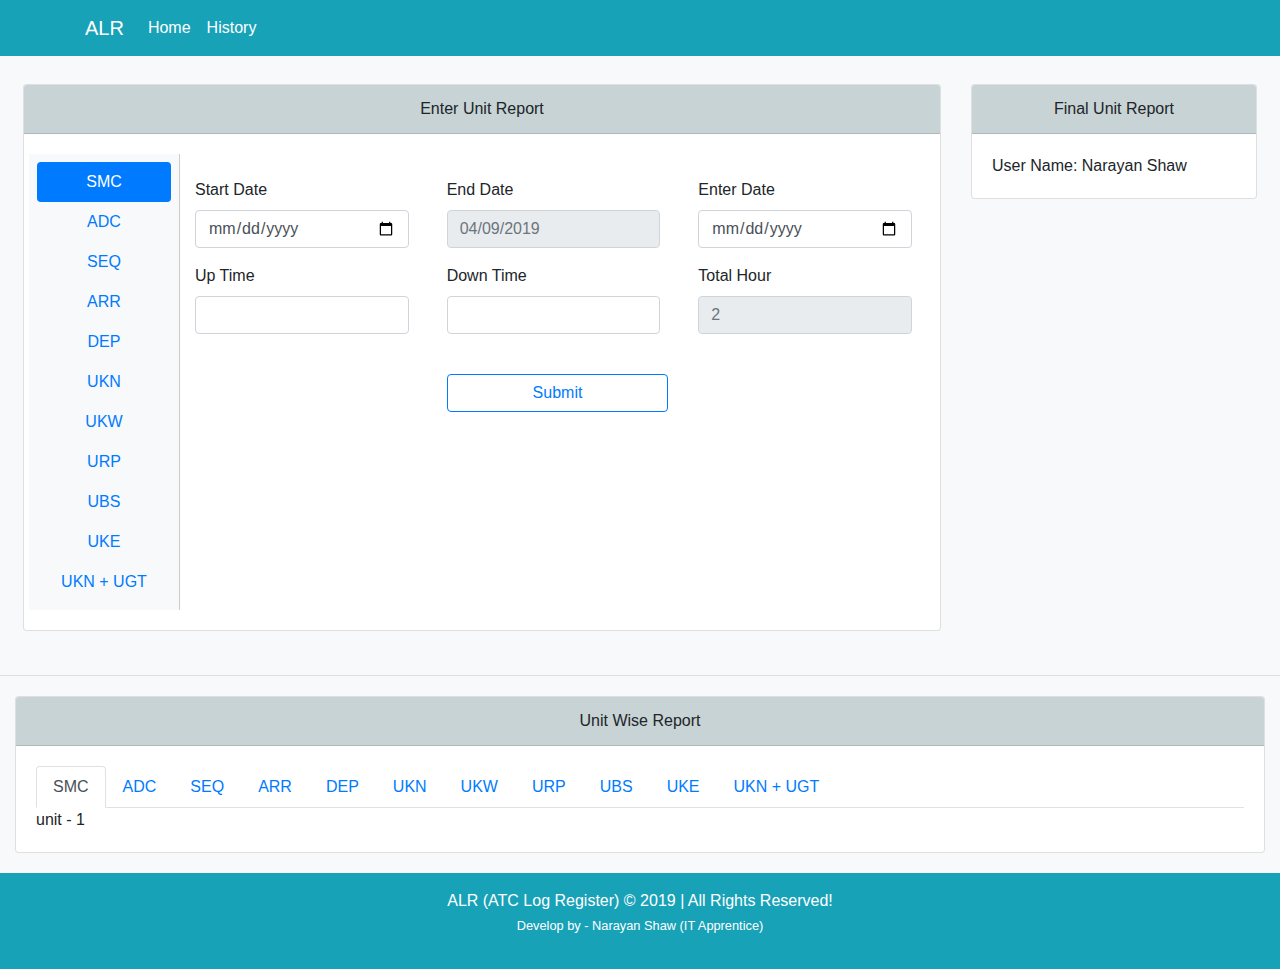
==== index.html @ 190000e9 "Another AAI Project" ====
<!doctype html>
<html lang="en">
    <head>
        <!-- Required meta tags -->
        <meta charset="utf-8">
        <meta name="viewport" content="width=device-width, initial-scale=1, shrink-to-fit=no">

        <!-- Bootstrap CSS -->
        <link rel="stylesheet" href="https://stackpath.bootstrapcdn.com/bootstrap/4.3.1/css/bootstrap.min.css" integrity="sha384-ggOyR0iXCbMQv3Xipma34MD+dH/1fQ784/j6cY/iJTQUOhcWr7x9JvoRxT2MZw1T" crossorigin="anonymous">

        <title>ATC Log Register | AAI</title>

        <link rel="stylesheet" href="css/style.css">
        <link rel="icon" type="image/png" sizes="32x32" href="favicon/favicon-32x32.png">
    </head>
    <body class="bg-light">
        <nav class="navbar navbar-expand-lg navbar-light bg-info">
            <div class="container">
                <a class="navbar-brand text-white" href="index.html">ALR</a>
                <button class="navbar-toggler" type="button" data-toggle="collapse" data-target="#navbarNav" aria-controls="navbarNav" aria-expanded="false" aria-label="Toggle navigation">
                    <span class="navbar-toggler-icon"></span>
                </button>
                <div class="collapse navbar-collapse" id="navbarNav">
                    <ul class="navbar-nav">
                        <li class="nav-item active">
                            <a class="nav-link text-white" href="index.html">Home <span class="sr-only">(current)</span></a>
                        </li>
                        <li class="nav-item">
                            <a class="nav-link text-white" href="#">History</a>
                        </li>
                    </ul>
                </div>
            </div>
        </nav>

        <main>
            <div class="container-fluid">
                <div class="row p-2">
                    <div class="col-lg-9 col-md-6">
                        <section id="section-a">
                            <div class="card">
                                <div class="card-header text-center bg-color-3">
                                    Enter Unit Report
                                </div>
                                <div class="card-body">
                                    <div class="row">
                                        <div class="col-lg-2 col-md-6 bg-light bg-right-border p-2">
                                            <div class="nav flex-column nav-pills" id="v-pills-tab" role="tablist" aria-orientation="vertical">
                                                <a class="nav-link text-center active" id="v-pills-unit1-tab" data-toggle="pill" href="#v-pills-unit1" role="tab" aria-controls="v-pills-unit1" aria-selected="true">
                                                    SMC
                                                </a>

                                                <a class="nav-link text-center" id="v-pills-unit2-tab" data-toggle="pill" href="#v-pills-unit2" role="tab" aria-controls="v-pills-unit2" aria-selected="false">
                                                    ADC
                                                </a>

                                                <a class="nav-link text-center" id="v-pills-unit3-tab" data-toggle="pill" href="#v-pills-unit3" role="tab" aria-controls="v-pills-unit3" aria-selected="false">
                                                    SEQ
                                                </a>

                                                <a class="nav-link text-center" id="v-pills-unit4-tab" data-toggle="pill" href="#v-pills-unit4" role="tab" aria-controls="v-pills-unit4" aria-selected="false">
                                                    ARR
                                                </a>

                                                <a class="nav-link text-center" id="v-pills-unit5-tab" data-toggle="pill" href="#v-pills-unit5" role="tab" aria-controls="v-pills-unit5" aria-selected="false">
                                                    DEP
                                                </a>

                                                <a class="nav-link text-center" id="v-pills-unit6-tab" data-toggle="pill" href="#v-pills-unit6" role="tab" aria-controls="v-pills-unit6" aria-selected="false">
                                                    UKN
                                                </a>

                                                <a class="nav-link text-center" id="v-pills-unit7-tab" data-toggle="pill" href="#v-pills-unit7" role="tab" aria-controls="v-pills-unit7" aria-selected="false">
                                                    UKW
                                                </a>

                                                <a class="nav-link text-center" id="v-pills-unit8-tab" data-toggle="pill" href="#v-pills-unit8" role="tab" aria-controls="v-pills-unit8" aria-selected="false">
                                                    URP
                                                </a>

                                                <a class="nav-link text-center" id="v-pills-unit9-tab" data-toggle="pill" href="#v-pills-unit9" role="tab" aria-controls="v-pills-unit9" aria-selected="false">
                                                    UBS
                                                </a>

                                                <a class="nav-link text-center" id="v-pills-unit10-tab" data-toggle="pill" href="#v-pills-unit10" role="tab" aria-controls="v-pills-unit10" aria-selected="false">
                                                    UKE
                                                </a>

                                                <a class="nav-link text-center" id="v-pills-unit11-tab" data-toggle="pill" href="#v-pills-unit11" role="tab" aria-controls="v-pills-unit11" aria-selected="false">
                                                    UKN + UGT
                                                </a>
                                            </div>
                                        </div>
                                        <div class="col-lg-10 col-md-6">
                                            <div class="tab-content" id="v-pills-tabContent">
                                                <div class="tab-pane fade show active" id="v-pills-unit1" role="tabpanel" aria-labelledby="v-pills-unit1-tab">
                                                    <form>
                                                        <div class="row mt-4">
                                                            <div class="col-lg-12">
                                                                <div class="row">
                                                                    <div class="col-lg-4">
                                                                        <div class="form-group mr-2">
                                                                            <label for="startdate">Start Date</label>
                                                                            <input type="date" name="datepicker1" max="3000-12-31" min="1000-01-01" class="form-control">
                                                                        </div>
                                                                    </div> 

                                                                    <div class="col-lg-4">
                                                                        <div class="form-group mr-2">
                                                                            <label for="enddate">End Date</label>
                                                                            <input disabled type="text" class="form-control" placeholder="04/09/2019">
                                                                        </div>
                                                                    </div>

                                                                    <div class="col-lg-4">
                                                                        <div class="form-group mr-2">
                                                                            <label for="enterdate">Enter Date</label>
                                                                            <input type="date" name="datepicker1" max="3000-12-31" min="1000-01-01" class="form-control">
                                                                        </div>
                                                                    </div> 
                                                                </div>
                                                            </div>
                                                            <div class="col-lg-12">
                                                                <div class="row">
                                                                    <div class="col-lg-4">
                                                                        <div class="form-group mr-2">
                                                                            <label for="uptime">Up Time</label>
                                                                            <input type="text" name="timepicker" class="timepicker form-control"/>
                                                                        </div>
                                                                    </div> 

                                                                    <div class="col-lg-4">
                                                                        <div class="form-group mr-2">
                                                                            <label for="downtime">Down Time</label>
                                                                            <input type="text" class="form-control" id="startdate">
                                                                        </div>
                                                                    </div>

                                                                    <div class="col-lg-4">
                                                                        <div class="form-group mr-2">
                                                                            <label for="totalhour">Total Hour</label>
                                                                            <input disabled type="text" name="hour" class="form-control" placeholder="2">
                                                                        </div>
                                                                    </div> 
                                                                </div>
                                                            </div>
                                                            <div class="col-lg-12 mt-4">
                                                                <div class="row">
                                                                    <div class="col-lg-4"></div>
                                                                    <div class="col-lg-4">
                                                                        <button type="submit" class="btn btn-outline-primary btn-block">Submit</button>
                                                                    </div>
                                                                    <div class="col-lg-4"></div>
                                                                </div>
                                                            </div>
                                                        </div>
                                                    </form>
                                                </div>

                                                <div class="tab-pane fade" id="v-pills-unit2" role="tabpanel" aria-labelledby="v-pills-unit2-tab">
                                                    unite - 02
                                                </div>

                                                <div class="tab-pane fade" id="v-pills-unit3" role="tabpanel" aria-labelledby="v-pills-unit3-tab">
                                                    unite - 03
                                                </div>

                                                <div class="tab-pane fade" id="v-pills-unit4" role="tabpanel" aria-labelledby="v-pills-unit4-tab">
                                                    unite - 04
                                                </div>

                                                <div class="tab-pane fade" id="v-pills-unit5" role="tabpanel" aria-labelledby="v-pills-unit5-tab">
                                                    unite - 05
                                                </div>

                                                <div class="tab-pane fade" id="v-pills-unit6" role="tabpanel" aria-labelledby="v-pills-unit6-tab">
                                                    unite - 06
                                                </div>

                                                <div class="tab-pane fade" id="v-pills-unit7" role="tabpanel" aria-labelledby="v-pills-unit7-tab">
                                                    unite - 07
                                                </div>

                                                <div class="tab-pane fade" id="v-pills-unit8" role="tabpanel" aria-labelledby="v-pills-unit8-tab">
                                                    unite - 08
                                                </div>

                                                <div class="tab-pane fade" id="v-pills-unit9" role="tabpanel" aria-labelledby="v-pills-unit9-tab">
                                                    unite - 09
                                                </div>

                                                <div class="tab-pane fade" id="v-pills-unit10" role="tabpanel" aria-labelledby="v-pills-unit10-tab">
                                                    unite - 10
                                                </div>

                                                <div class="tab-pane fade" id="v-pills-unit11" role="tabpanel" aria-labelledby="v-pills-unit11-tab">
                                                    unite - 11
                                                </div>
                                            </div>
                                        </div>
                                    </div>
                                </div>
                            </div>
                        </section>
                    </div>
                    <div class="col-lg-3 col-md-6">
                        <section id="section-b">
                            <div class="card">
                                <div class="card-header text-center bg-color-3">
                                    Final Unit Report
                                </div>
                                <div class="card-body">
                                    User Name: Narayan Shaw
                                </div>
                            </div>
                        </section>
                    </div>
                </div> <!-- ./row -->
            </div> <!-- ./container-fluid -->
            
            <hr>

            <section id="section-c">
                <div class="container-fluid">
                    <div class="card">
                        <div class="card-header text-center bg-color-3">
                            Unit Wise Report
                        </div>
                        <div class="card-body">
                            <ul class="nav nav-tabs" id="myTab" role="tablist">
                                <li class="nav-item">
                                    <a class="nav-link active" id="unit1-tab" data-toggle="tab" href="#unit1" role="tab" aria-controls="unit1" aria-selected="true">
                                        SMC
                                    </a>
                                </li>
                                <li class="nav-item">
                                    <a class="nav-link" id="unit2-tab" data-toggle="tab" href="#unit2" role="tab" aria-controls="unit2" aria-selected="false">
                                        ADC
                                    </a>
                                </li>
                                <li class="nav-item">
                                    <a class="nav-link" id="unit3-tab" data-toggle="tab" href="#unit3" role="tab" aria-controls="unit3" aria-selected="false">
                                        SEQ
                                    </a>
                                </li>

                                <li class="nav-item">
                                    <a class="nav-link" id="unit4-tab" data-toggle="tab" href="#unit4" role="tab" aria-controls="unit4" aria-selected="false">
                                        ARR
                                    </a>
                                </li>

                                <li class="nav-item">
                                    <a class="nav-link" id="unit5-tab" data-toggle="tab" href="#unit5" role="tab" aria-controls="unit5" aria-selected="false">
                                        DEP
                                    </a>
                                </li>

                                <li class="nav-item">
                                    <a class="nav-link" id="unit6-tab" data-toggle="tab" href="#unit6" role="tab" aria-controls="unit6" aria-selected="false">
                                        UKN
                                    </a>
                                </li>

                                <li class="nav-item">
                                    <a class="nav-link" id="unit7-tab" data-toggle="tab" href="#unit7" role="tab" aria-controls="unit7" aria-selected="false">
                                        UKW
                                    </a>
                                </li>

                                <li class="nav-item">
                                    <a class="nav-link" id="unit8-tab" data-toggle="tab" href="#unit8" role="tab" aria-controls="unit8" aria-selected="false">
                                        URP
                                    </a>
                                </li>

                                <li class="nav-item">
                                    <a class="nav-link" id="unit9-tab" data-toggle="tab" href="#unit9" role="tab" aria-controls="unit9" aria-selected="false">
                                        UBS
                                    </a>
                                </li>

                                <li class="nav-item">
                                    <a class="nav-link" id="unit10-tab" data-toggle="tab" href="#unit10" role="tab" aria-controls="unit10" aria-selected="false">
                                        UKE
                                    </a>
                                </li>

                                <li class="nav-item">
                                    <a class="nav-link" id="unit11-tab" data-toggle="tab" href="#unit11" role="tab" aria-controls="unit11" aria-selected="false">
                                        UKN + UGT
                                    </a>
                                </li>
                            </ul>
                            <div class="tab-content" id="myTabContent">
                                <div class="tab-pane fade show active" id="unit1" role="tabpanel" aria-labelledby="unit1-tab">
                                    unit - 1
                                </div>

                                <div class="tab-pane fade" id="unit2" role="tabpanel" aria-labelledby="unit2-tab">
                                    unit - 2
                                </div>

                                <div class="tab-pane fade" id="unit3" role="tabpanel" aria-labelledby="unit3-tab">
                                    unit - 3
                                </div>

                                <div class="tab-pane fade" id="unit4" role="tabpanel" aria-labelledby="unit4-tab">
                                    unit - 4
                                </div>

                                <div class="tab-pane fade" id="unit5" role="tabpanel" aria-labelledby="unit5-tab">
                                    unit - 5
                                </div>

                                <div class="tab-pane fade" id="unit6" role="tabpanel" aria-labelledby="unit6-tab">
                                    unit - 6
                                </div>

                                <div class="tab-pane fade" id="unit7" role="tabpanel" aria-labelledby="unit7-tab">
                                    unit - 7
                                </div>

                                <div class="tab-pane fade" id="unit8" role="tabpanel" aria-labelledby="unit8-tab">
                                    unit - 8
                                </div>

                                <div class="tab-pane fade" id="unit9" role="tabpanel" aria-labelledby="unit9-tab">
                                    unit - 9
                                </div>

                                <div class="tab-pane fade" id="unit10" role="tabpanel" aria-labelledby="unit10-tab">
                                    unit - 10
                                </div>

                                <div class="tab-pane fade" id="unit11" role="tabpanel" aria-labelledby="unit11-tab">
                                    unit - 11
                                </div>
                            </div>
                        </div>
                    </div>
                </div>
            </section>
        </main>

        <footer class="footer p-3 text-center bg-info">
            <div class="container">
                <span class="text-white">ALR (ATC Log Register) &copy; 2019 | All Rights Reserved!</span>
                <p class="text-white"><small>Develop by - Narayan Shaw (IT Apprentice)</small></p>
            </div>
        </footer>

        <!-- Optional JavaScript -->
        <!-- jQuery first, then Popper.js, then Bootstrap JS -->
        <script src="https://code.jquery.com/jquery-3.3.1.slim.min.js" integrity="sha384-q8i/X+965DzO0rT7abK41JStQIAqVgRVzpbzo5smXKp4YfRvH+8abtTE1Pi6jizo" crossorigin="anonymous"></script>

        <script src="https://cdnjs.cloudflare.com/ajax/libs/popper.js/1.14.7/umd/popper.min.js" integrity="sha384-UO2eT0CpHqdSJQ6hJty5KVphtPhzWj9WO1clHTMGa3JDZwrnQq4sF86dIHNDz0W1" crossorigin="anonymous"></script>

        <script src="https://stackpath.bootstrapcdn.com/bootstrap/4.3.1/js/bootstrap.min.js" integrity="sha384-JjSmVgyd0p3pXB1rRibZUAYoIIy6OrQ6VrjIEaFf/nJGzIxFDsf4x0xIM+B07jRM" crossorigin="anonymous"></script>

        <script src="js/app.js"></script>
    </body>
</html>
---- css/style.css ----
* {
    margin: 0;
    padding: 0;
}

#section-a,
#section-b,
#section-c {
    margin: 20px 0px;
}

/* a {
    color: #333 !important;
} */


.bg-color-1 {
    background: #2D2926FF;
}

.bg-color-2 {
    background: #E94B3CFF;
}

.bg-color-3 {
    background: #C7D3D4FF;
}

.bg-color-4 {
    background: #A2A2A1FF;
}

.bg-right-border {
    border-right: 1px solid #ccc;
}
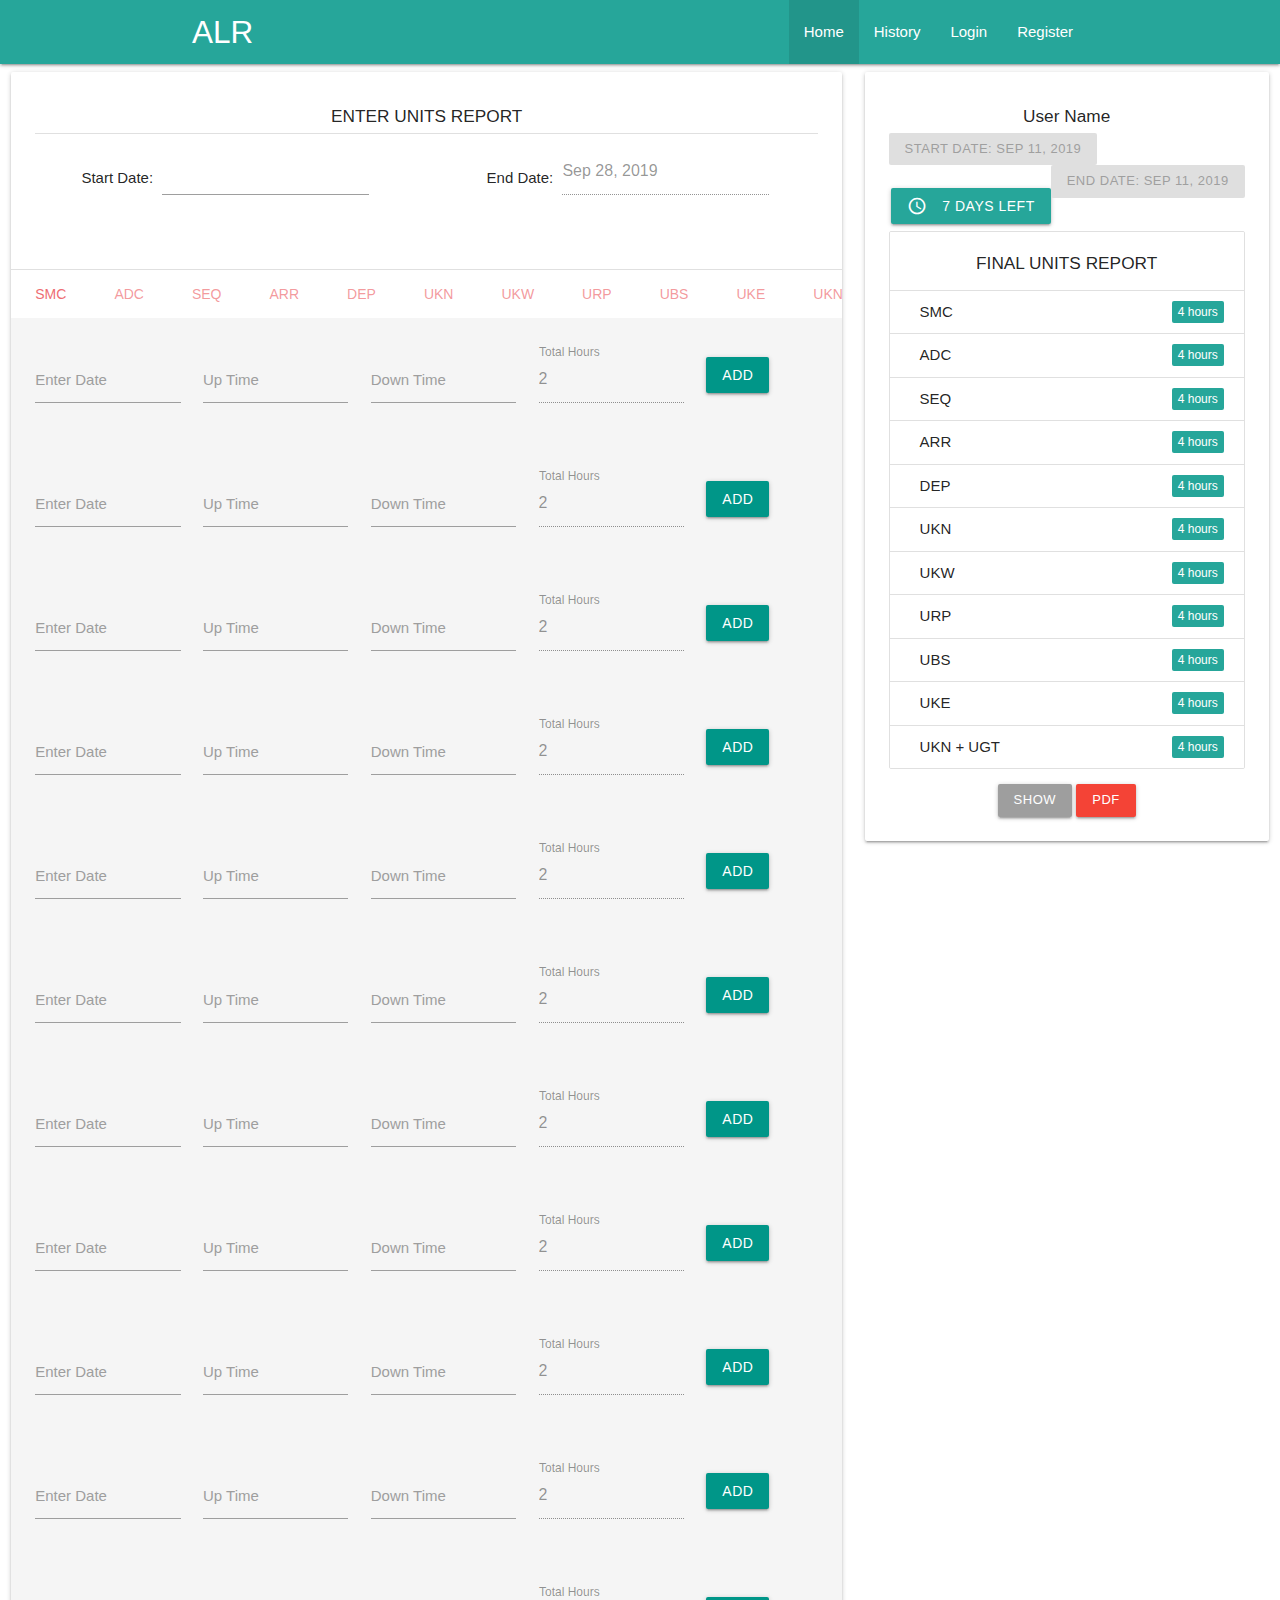
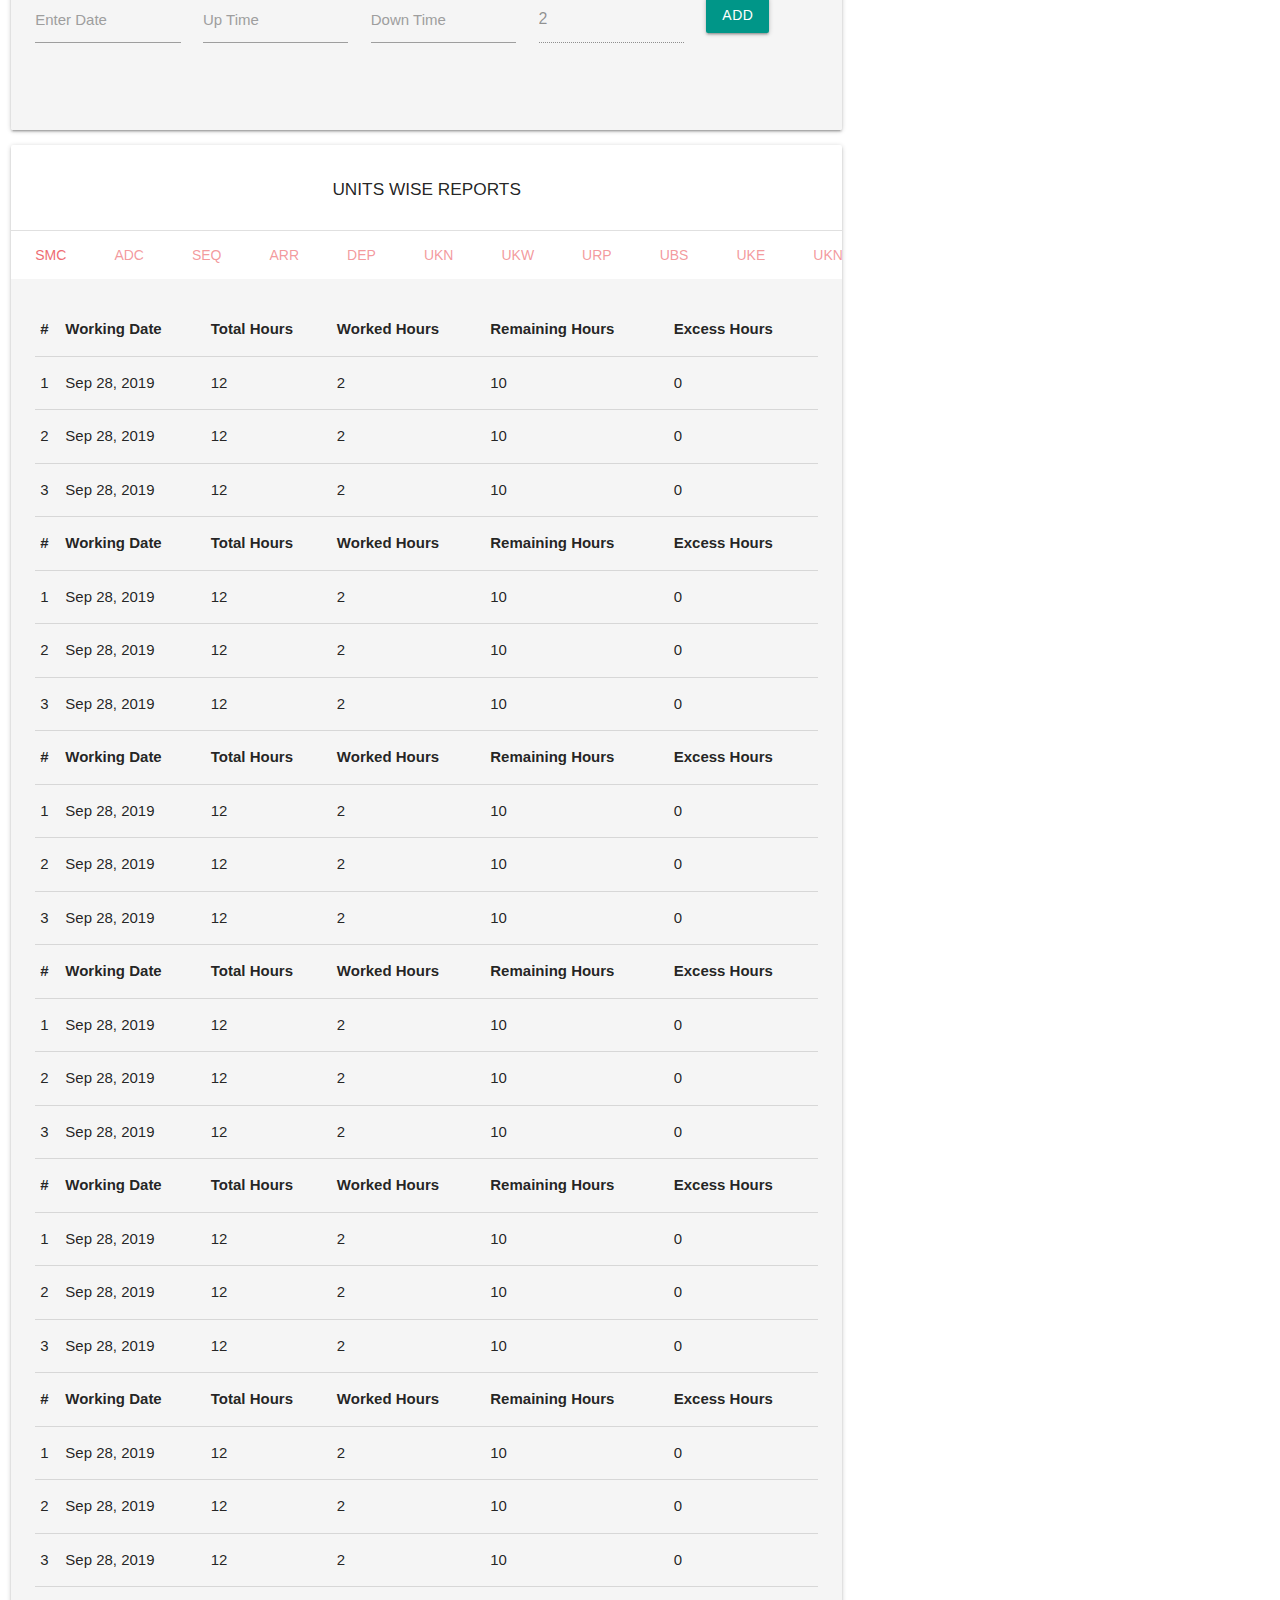
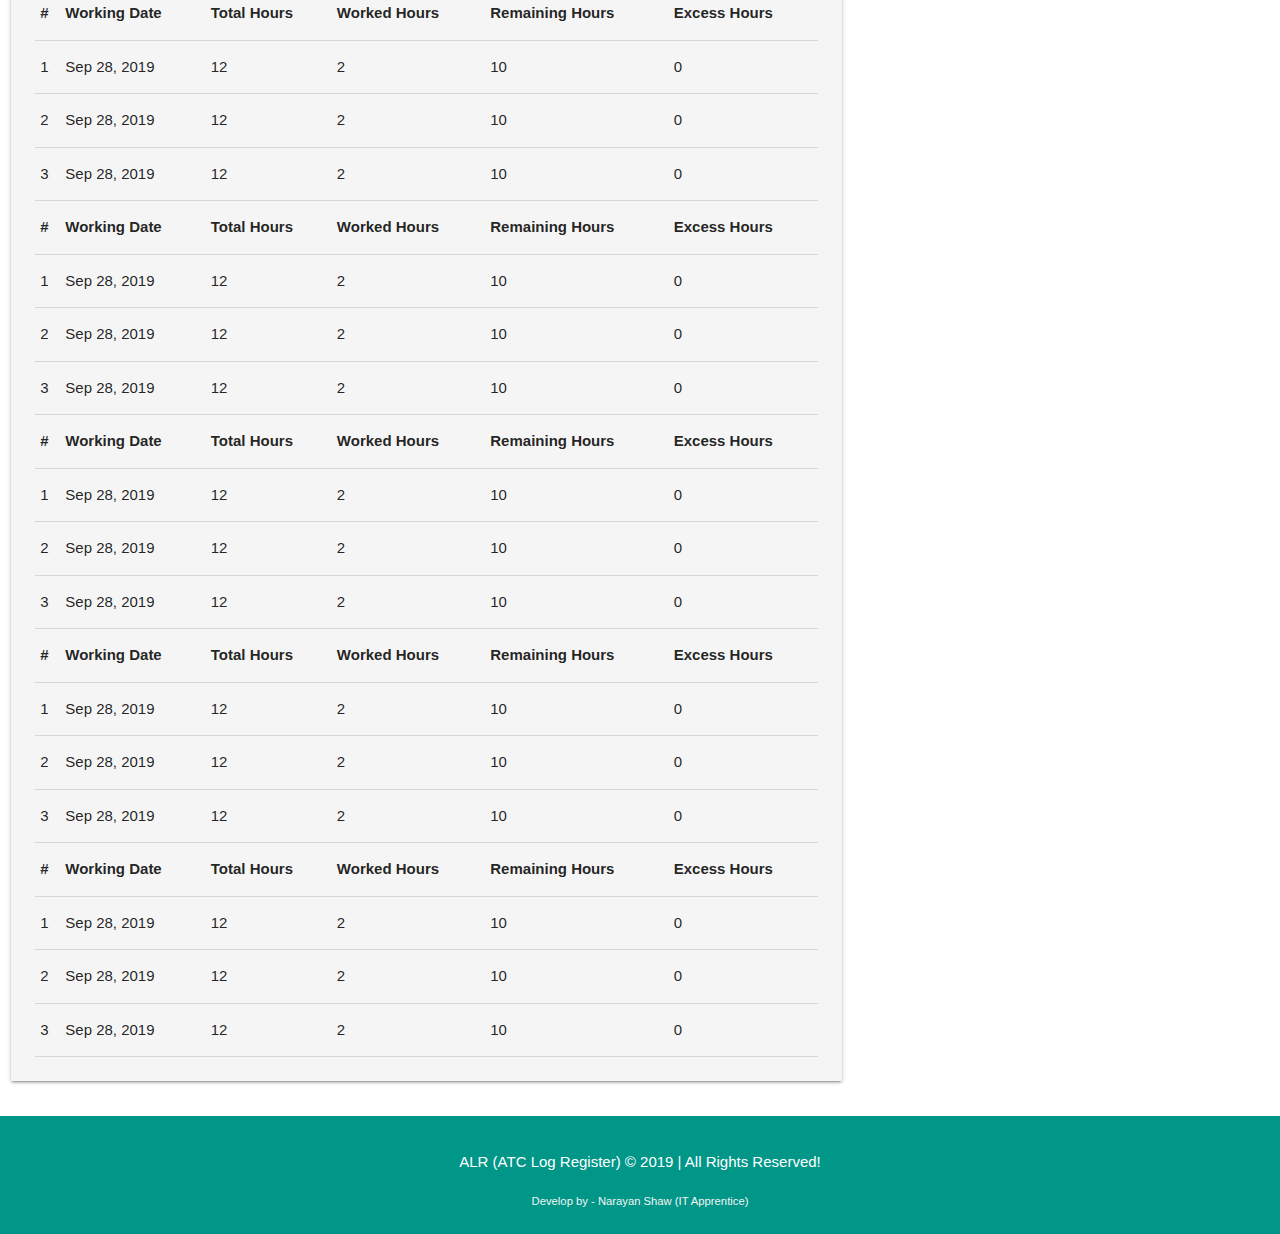
==== commit 5cd6df70: "New Front End Techonology" ====
--- a/index.html
+++ b/index.html
@@ -1,363 +1,1063 @@
-<!doctype html>
-<html lang="en">
+<!DOCTYPE html>
+  <html>
     <head>
         <!-- Required meta tags -->
         <meta charset="utf-8">
         <meta name="viewport" content="width=device-width, initial-scale=1, shrink-to-fit=no">
 
-        <!-- Bootstrap CSS -->
-        <link rel="stylesheet" href="https://stackpath.bootstrapcdn.com/bootstrap/4.3.1/css/bootstrap.min.css" integrity="sha384-ggOyR0iXCbMQv3Xipma34MD+dH/1fQ784/j6cY/iJTQUOhcWr7x9JvoRxT2MZw1T" crossorigin="anonymous">
+        <!--Import Google Icon Font-->
+        <link href="https://fonts.googleapis.com/icon?family=Material+Icons" rel="stylesheet">
+        <!--Import materialize.css-->
+        <link type="text/css" rel="stylesheet" href="css/materialize.min.css"  media="screen,projection"/>
 
         <title>ATC Log Register | AAI</title>
 
-        <link rel="stylesheet" href="css/style.css">
-        <link rel="icon" type="image/png" sizes="32x32" href="favicon/favicon-32x32.png">
+        <link rel="stylesheet" href="css/custom.css">
+        <link rel="icon" type="image/png" sizes="32x32" href="favicon.ico">
     </head>
-    <body class="bg-light">
-        <nav class="navbar navbar-expand-lg navbar-light bg-info">
-            <div class="container">
-                <a class="navbar-brand text-white" href="index.html">ALR</a>
-                <button class="navbar-toggler" type="button" data-toggle="collapse" data-target="#navbarNav" aria-controls="navbarNav" aria-expanded="false" aria-label="Toggle navigation">
-                    <span class="navbar-toggler-icon"></span>
-                </button>
-                <div class="collapse navbar-collapse" id="navbarNav">
-                    <ul class="navbar-nav">
-                        <li class="nav-item active">
-                            <a class="nav-link text-white" href="index.html">Home <span class="sr-only">(current)</span></a>
-                        </li>
-                        <li class="nav-item">
-                            <a class="nav-link text-white" href="#">History</a>
-                        </li>
-                    </ul>
+
+    <body>
+        <!-- Header Section -->
+        <header id="header-section">
+            <nav class="teal lighten-1">
+                <div class="nav-wrapper">
+                    <div class="container">
+                        <a href="index.html" class="brand-logo">ALR</a>
+                        <ul id="nav-mobile" class="right hide-on-med-and-down">
+                            <li class="active"><a href="index.html">Home</a></li>
+                            <li><a href="history.html">History</a></li>
+                            <li><a href="login.html">Login</a></li>
+                            <li><a href="register.html">Register</a></li>
+                        </ul>
+                    </div>
                 </div>
-            </div>
-        </nav>
-
-        <main>
-            <div class="container-fluid">
-                <div class="row p-2">
-                    <div class="col-lg-9 col-md-6">
-                        <section id="section-a">
+            </nav>
+        </header>
+
+        <!-- Main Section -->
+        <main id="main-section">
+            <section id="section-a">
+                    <div class="row">
+                        <div class="col m8">
+                            <!-- Reports Entery Section -->
                             <div class="card">
-                                <div class="card-header text-center bg-color-3">
-                                    Enter Unit Report
+                                <div class="card-content">
+                                    <div class="center-align">
+                                        <h6>ENTER UNITS REPORT </h6>
+
+                                        <div class="divider"></div>
+
+                                        <div class="row">
+                                            <div class="col s6">
+                                                Start Date:
+                                                <div class="input-field inline">
+                                                    <input id="start" type="text" class="validate datepicker">
+                                                </div>
+                                            </div>
+                                            <div class="col s6">
+                                                End Date:
+                                                <div class="input-field inline">
+                                                    <input disabled id="end" type="text" class="validate datepicker" value="Sep 28, 2019">
+                                                </div>
+                                            </div>
+                                        </div>
+                                    </div>
                                 </div>
-                                <div class="card-body">
-                                    <div class="row">
-                                        <div class="col-lg-2 col-md-6 bg-light bg-right-border p-2">
-                                            <div class="nav flex-column nav-pills" id="v-pills-tab" role="tablist" aria-orientation="vertical">
-                                                <a class="nav-link text-center active" id="v-pills-unit1-tab" data-toggle="pill" href="#v-pills-unit1" role="tab" aria-controls="v-pills-unit1" aria-selected="true">
-                                                    SMC
-                                                </a>
-
-                                                <a class="nav-link text-center" id="v-pills-unit2-tab" data-toggle="pill" href="#v-pills-unit2" role="tab" aria-controls="v-pills-unit2" aria-selected="false">
-                                                    ADC
-                                                </a>
-
-                                                <a class="nav-link text-center" id="v-pills-unit3-tab" data-toggle="pill" href="#v-pills-unit3" role="tab" aria-controls="v-pills-unit3" aria-selected="false">
-                                                    SEQ
-                                                </a>
-
-                                                <a class="nav-link text-center" id="v-pills-unit4-tab" data-toggle="pill" href="#v-pills-unit4" role="tab" aria-controls="v-pills-unit4" aria-selected="false">
-                                                    ARR
-                                                </a>
-
-                                                <a class="nav-link text-center" id="v-pills-unit5-tab" data-toggle="pill" href="#v-pills-unit5" role="tab" aria-controls="v-pills-unit5" aria-selected="false">
-                                                    DEP
-                                                </a>
-
-                                                <a class="nav-link text-center" id="v-pills-unit6-tab" data-toggle="pill" href="#v-pills-unit6" role="tab" aria-controls="v-pills-unit6" aria-selected="false">
-                                                    UKN
-                                                </a>
-
-                                                <a class="nav-link text-center" id="v-pills-unit7-tab" data-toggle="pill" href="#v-pills-unit7" role="tab" aria-controls="v-pills-unit7" aria-selected="false">
-                                                    UKW
-                                                </a>
-
-                                                <a class="nav-link text-center" id="v-pills-unit8-tab" data-toggle="pill" href="#v-pills-unit8" role="tab" aria-controls="v-pills-unit8" aria-selected="false">
-                                                    URP
-                                                </a>
-
-                                                <a class="nav-link text-center" id="v-pills-unit9-tab" data-toggle="pill" href="#v-pills-unit9" role="tab" aria-controls="v-pills-unit9" aria-selected="false">
-                                                    UBS
-                                                </a>
-
-                                                <a class="nav-link text-center" id="v-pills-unit10-tab" data-toggle="pill" href="#v-pills-unit10" role="tab" aria-controls="v-pills-unit10" aria-selected="false">
-                                                    UKE
-                                                </a>
-
-                                                <a class="nav-link text-center" id="v-pills-unit11-tab" data-toggle="pill" href="#v-pills-unit11" role="tab" aria-controls="v-pills-unit11" aria-selected="false">
-                                                    UKN + UGT
-                                                </a>
-                                            </div>
-                                        </div>
-                                        <div class="col-lg-10 col-md-6">
-                                            <div class="tab-content" id="v-pills-tabContent">
-                                                <div class="tab-pane fade show active" id="v-pills-unit1" role="tabpanel" aria-labelledby="v-pills-unit1-tab">
-                                                    <form>
-                                                        <div class="row mt-4">
-                                                            <div class="col-lg-12">
-                                                                <div class="row">
-                                                                    <div class="col-lg-4">
-                                                                        <div class="form-group mr-2">
-                                                                            <label for="startdate">Start Date</label>
-                                                                            <input type="date" name="datepicker1" max="3000-12-31" min="1000-01-01" class="form-control">
-                                                                        </div>
-                                                                    </div> 
-
-                                                                    <div class="col-lg-4">
-                                                                        <div class="form-group mr-2">
-                                                                            <label for="enddate">End Date</label>
-                                                                            <input disabled type="text" class="form-control" placeholder="04/09/2019">
-                                                                        </div>
-                                                                    </div>
-
-                                                                    <div class="col-lg-4">
-                                                                        <div class="form-group mr-2">
-                                                                            <label for="enterdate">Enter Date</label>
-                                                                            <input type="date" name="datepicker1" max="3000-12-31" min="1000-01-01" class="form-control">
-                                                                        </div>
-                                                                    </div> 
-                                                                </div>
-                                                            </div>
-                                                            <div class="col-lg-12">
-                                                                <div class="row">
-                                                                    <div class="col-lg-4">
-                                                                        <div class="form-group mr-2">
-                                                                            <label for="uptime">Up Time</label>
-                                                                            <input type="text" name="timepicker" class="timepicker form-control"/>
-                                                                        </div>
-                                                                    </div> 
-
-                                                                    <div class="col-lg-4">
-                                                                        <div class="form-group mr-2">
-                                                                            <label for="downtime">Down Time</label>
-                                                                            <input type="text" class="form-control" id="startdate">
-                                                                        </div>
-                                                                    </div>
-
-                                                                    <div class="col-lg-4">
-                                                                        <div class="form-group mr-2">
-                                                                            <label for="totalhour">Total Hour</label>
-                                                                            <input disabled type="text" name="hour" class="form-control" placeholder="2">
-                                                                        </div>
-                                                                    </div> 
-                                                                </div>
-                                                            </div>
-                                                            <div class="col-lg-12 mt-4">
-                                                                <div class="row">
-                                                                    <div class="col-lg-4"></div>
-                                                                    <div class="col-lg-4">
-                                                                        <button type="submit" class="btn btn-outline-primary btn-block">Submit</button>
-                                                                    </div>
-                                                                    <div class="col-lg-4"></div>
-                                                                </div>
-                                                            </div>
-                                                        </div>
-                                                    </form>
-                                                </div>
-
-                                                <div class="tab-pane fade" id="v-pills-unit2" role="tabpanel" aria-labelledby="v-pills-unit2-tab">
-                                                    unite - 02
-                                                </div>
-
-                                                <div class="tab-pane fade" id="v-pills-unit3" role="tabpanel" aria-labelledby="v-pills-unit3-tab">
-                                                    unite - 03
-                                                </div>
-
-                                                <div class="tab-pane fade" id="v-pills-unit4" role="tabpanel" aria-labelledby="v-pills-unit4-tab">
-                                                    unite - 04
-                                                </div>
-
-                                                <div class="tab-pane fade" id="v-pills-unit5" role="tabpanel" aria-labelledby="v-pills-unit5-tab">
-                                                    unite - 05
-                                                </div>
-
-                                                <div class="tab-pane fade" id="v-pills-unit6" role="tabpanel" aria-labelledby="v-pills-unit6-tab">
-                                                    unite - 06
-                                                </div>
-
-                                                <div class="tab-pane fade" id="v-pills-unit7" role="tabpanel" aria-labelledby="v-pills-unit7-tab">
-                                                    unite - 07
-                                                </div>
-
-                                                <div class="tab-pane fade" id="v-pills-unit8" role="tabpanel" aria-labelledby="v-pills-unit8-tab">
-                                                    unite - 08
-                                                </div>
-
-                                                <div class="tab-pane fade" id="v-pills-unit9" role="tabpanel" aria-labelledby="v-pills-unit9-tab">
-                                                    unite - 09
-                                                </div>
-
-                                                <div class="tab-pane fade" id="v-pills-unit10" role="tabpanel" aria-labelledby="v-pills-unit10-tab">
-                                                    unite - 10
-                                                </div>
-
-                                                <div class="tab-pane fade" id="v-pills-unit11" role="tabpanel" aria-labelledby="v-pills-unit11-tab">
-                                                    unite - 11
+
+                                <div class="divider"></div>
+
+                                <div class="card-tabs">
+                                    <ul class="tabs tabs-fixed-width">
+                                        <li class="tab"><a class="active" href="#test1">SMC</a></li>
+                                        <li class="tab"><a href="#test2">ADC</a></li>
+                                        <li class="tab"><a href="#test3">SEQ</a></li>
+                                        <li class="tab"><a href="#test4">ARR</a></li>
+                                        <li class="tab"><a href="#test5">DEP</a></li>
+                                        <li class="tab"><a href="#test6">UKN</a></li>
+                                        <li class="tab"><a href="#test7">UKW</a></li>
+                                        <li class="tab"><a href="#test8">URP</a></li>
+                                        <li class="tab"><a href="#test9">UBS</a></li>
+                                        <li class="tab"><a href="#test10">UKE</a></li>
+                                        <li class="tab"><a href="#test11">UKN + UGT</a></li>
+                                    </ul>
+                                </div>
+                                <div class="card-content grey lighten-4">
+                                    <div id="test1">
+                                        <div class="row">
+                                            <div class="col m10">
+                                                <div class="row">
+                                                    <div class="input-field col m3">
+                                                        <input id="enter_date" type="text" class="validate datepicker">
+                                                        <label for="enter_date">Enter Date</label>
+                                                    </div>
+                                                    <div class="input-field col m3">
+                                                        <input id="up_time" type="text" class="validate timepicker">
+                                                        <label for="up_time">Up Time</label>
+                                                    </div>
+                                                    <div class="input-field col m3">
+                                                        <input id="down_time" type="text" class="validate timepicker">
+                                                        <label for="down_time">Down Time</label>
+                                                    </div>
+                                                    <div class="input-field col m3">
+                                                        <input disabled id="total_hours" type="text" class="validate datepicker" value="2">
+                                                        <label for="total_hours">Total Hours</label>
+                                                    </div>
+                                                </div>
+                                            </div>
+                                            <div class="col m2">
+                                                <div class="row">
+                                                    <div class="input-field col">
+                                                        <input id="total_hours" type="submit" class="btn teal" value="ADD">
+                                                    </div>
+                                                </div>
+                                            </div>
+                                        </div>
+                                    </div>
+                                    <div id="test2">
+                                        <div class="row">
+                                            <div class="col m10">
+                                                <div class="row">
+                                                    <div class="input-field col m3">
+                                                        <input id="enter_date" type="text" class="validate datepicker">
+                                                        <label for="enter_date">Enter Date</label>
+                                                    </div>
+                                                    <div class="input-field col m3">
+                                                        <input id="up_time" type="text" class="validate timepicker">
+                                                        <label for="up_time">Up Time</label>
+                                                    </div>
+                                                    <div class="input-field col m3">
+                                                        <input id="down_time" type="text" class="validate timepicker">
+                                                        <label for="down_time">Down Time</label>
+                                                    </div>
+                                                    <div class="input-field col m3">
+                                                        <input disabled id="total_hours" type="text" class="validate datepicker" value="2">
+                                                        <label for="total_hours">Total Hours</label>
+                                                    </div>
+                                                </div>
+                                            </div>
+                                            <div class="col m2">
+                                                <div class="row">
+                                                    <div class="input-field col">
+                                                        <input id="total_hours" type="submit" class="btn teal" value="ADD">
+                                                    </div>
+                                                </div>
+                                            </div>
+                                        </div>
+                                    </div>
+                                    <div id="test3">
+                                        <div class="row">
+                                            <div class="col m10">
+                                                <div class="row">
+                                                    <div class="input-field col m3">
+                                                        <input id="enter_date" type="text" class="validate datepicker">
+                                                        <label for="enter_date">Enter Date</label>
+                                                    </div>
+                                                    <div class="input-field col m3">
+                                                        <input id="up_time" type="text" class="validate timepicker">
+                                                        <label for="up_time">Up Time</label>
+                                                    </div>
+                                                    <div class="input-field col m3">
+                                                        <input id="down_time" type="text" class="validate timepicker">
+                                                        <label for="down_time">Down Time</label>
+                                                    </div>
+                                                    <div class="input-field col m3">
+                                                        <input disabled id="total_hours" type="text" class="validate datepicker" value="2">
+                                                        <label for="total_hours">Total Hours</label>
+                                                    </div>
+                                                </div>
+                                            </div>
+                                            <div class="col m2">
+                                                <div class="row">
+                                                    <div class="input-field col">
+                                                        <input id="total_hours" type="submit" class="btn teal" value="ADD">
+                                                    </div>
+                                                </div>
+                                            </div>
+                                        </div>
+                                    </div>
+                                    <div id="test4">
+                                        <div class="row">
+                                            <div class="col m10">
+                                                <div class="row">
+                                                    <div class="input-field col m3">
+                                                        <input id="enter_date" type="text" class="validate datepicker">
+                                                        <label for="enter_date">Enter Date</label>
+                                                    </div>
+                                                    <div class="input-field col m3">
+                                                        <input id="up_time" type="text" class="validate timepicker">
+                                                        <label for="up_time">Up Time</label>
+                                                    </div>
+                                                    <div class="input-field col m3">
+                                                        <input id="down_time" type="text" class="validate timepicker">
+                                                        <label for="down_time">Down Time</label>
+                                                    </div>
+                                                    <div class="input-field col m3">
+                                                        <input disabled id="total_hours" type="text" class="validate datepicker" value="2">
+                                                        <label for="total_hours">Total Hours</label>
+                                                    </div>
+                                                </div>
+                                            </div>
+                                            <div class="col m2">
+                                                <div class="row">
+                                                    <div class="input-field col">
+                                                        <input id="total_hours" type="submit" class="btn teal" value="ADD">
+                                                    </div>
+                                                </div>
+                                            </div>
+                                        </div>
+                                    </div>
+                                    <div id="test5">
+                                        <div class="row">
+                                            <div class="col m10">
+                                                <div class="row">
+                                                    <div class="input-field col m3">
+                                                        <input id="enter_date" type="text" class="validate datepicker">
+                                                        <label for="enter_date">Enter Date</label>
+                                                    </div>
+                                                    <div class="input-field col m3">
+                                                        <input id="up_time" type="text" class="validate timepicker">
+                                                        <label for="up_time">Up Time</label>
+                                                    </div>
+                                                    <div class="input-field col m3">
+                                                        <input id="down_time" type="text" class="validate timepicker">
+                                                        <label for="down_time">Down Time</label>
+                                                    </div>
+                                                    <div class="input-field col m3">
+                                                        <input disabled id="total_hours" type="text" class="validate datepicker" value="2">
+                                                        <label for="total_hours">Total Hours</label>
+                                                    </div>
+                                                </div>
+                                            </div>
+                                            <div class="col m2">
+                                                <div class="row">
+                                                    <div class="input-field col">
+                                                        <input id="total_hours" type="submit" class="btn teal" value="ADD">
+                                                    </div>
+                                                </div>
+                                            </div>
+                                        </div>
+                                    </div>
+                                    <div id="test6">
+                                        <div class="row">
+                                            <div class="col m10">
+                                                <div class="row">
+                                                    <div class="input-field col m3">
+                                                        <input id="enter_date" type="text" class="validate datepicker">
+                                                        <label for="enter_date">Enter Date</label>
+                                                    </div>
+                                                    <div class="input-field col m3">
+                                                        <input id="up_time" type="text" class="validate timepicker">
+                                                        <label for="up_time">Up Time</label>
+                                                    </div>
+                                                    <div class="input-field col m3">
+                                                        <input id="down_time" type="text" class="validate timepicker">
+                                                        <label for="down_time">Down Time</label>
+                                                    </div>
+                                                    <div class="input-field col m3">
+                                                        <input disabled id="total_hours" type="text" class="validate datepicker" value="2">
+                                                        <label for="total_hours">Total Hours</label>
+                                                    </div>
+                                                </div>
+                                            </div>
+                                            <div class="col m2">
+                                                <div class="row">
+                                                    <div class="input-field col">
+                                                        <input id="total_hours" type="submit" class="btn teal" value="ADD">
+                                                    </div>
+                                                </div>
+                                            </div>
+                                        </div>
+                                    </div>
+                                    <div id="test7">
+                                        <div class="row">
+                                            <div class="col m10">
+                                                <div class="row">
+                                                    <div class="input-field col m3">
+                                                        <input id="enter_date" type="text" class="validate datepicker">
+                                                        <label for="enter_date">Enter Date</label>
+                                                    </div>
+                                                    <div class="input-field col m3">
+                                                        <input id="up_time" type="text" class="validate timepicker">
+                                                        <label for="up_time">Up Time</label>
+                                                    </div>
+                                                    <div class="input-field col m3">
+                                                        <input id="down_time" type="text" class="validate timepicker">
+                                                        <label for="down_time">Down Time</label>
+                                                    </div>
+                                                    <div class="input-field col m3">
+                                                        <input disabled id="total_hours" type="text" class="validate datepicker" value="2">
+                                                        <label for="total_hours">Total Hours</label>
+                                                    </div>
+                                                </div>
+                                            </div>
+                                            <div class="col m2">
+                                                <div class="row">
+                                                    <div class="input-field col">
+                                                        <input id="total_hours" type="submit" class="btn teal" value="ADD">
+                                                    </div>
+                                                </div>
+                                            </div>
+                                        </div>
+                                    </div>
+                                    <div id="test8">
+                                        <div class="row">
+                                            <div class="col m10">
+                                                <div class="row">
+                                                    <div class="input-field col m3">
+                                                        <input id="enter_date" type="text" class="validate datepicker">
+                                                        <label for="enter_date">Enter Date</label>
+                                                    </div>
+                                                    <div class="input-field col m3">
+                                                        <input id="up_time" type="text" class="validate timepicker">
+                                                        <label for="up_time">Up Time</label>
+                                                    </div>
+                                                    <div class="input-field col m3">
+                                                        <input id="down_time" type="text" class="validate timepicker">
+                                                        <label for="down_time">Down Time</label>
+                                                    </div>
+                                                    <div class="input-field col m3">
+                                                        <input disabled id="total_hours" type="text" class="validate datepicker" value="2">
+                                                        <label for="total_hours">Total Hours</label>
+                                                    </div>
+                                                </div>
+                                            </div>
+                                            <div class="col m2">
+                                                <div class="row">
+                                                    <div class="input-field col">
+                                                        <input id="total_hours" type="submit" class="btn teal" value="ADD">
+                                                    </div>
+                                                </div>
+                                            </div>
+                                        </div>
+                                    </div>
+                                    <div id="test9">
+                                        <div class="row">
+                                            <div class="col m10">
+                                                <div class="row">
+                                                    <div class="input-field col m3">
+                                                        <input id="enter_date" type="text" class="validate datepicker">
+                                                        <label for="enter_date">Enter Date</label>
+                                                    </div>
+                                                    <div class="input-field col m3">
+                                                        <input id="up_time" type="text" class="validate timepicker">
+                                                        <label for="up_time">Up Time</label>
+                                                    </div>
+                                                    <div class="input-field col m3">
+                                                        <input id="down_time" type="text" class="validate timepicker">
+                                                        <label for="down_time">Down Time</label>
+                                                    </div>
+                                                    <div class="input-field col m3">
+                                                        <input disabled id="total_hours" type="text" class="validate datepicker" value="2">
+                                                        <label for="total_hours">Total Hours</label>
+                                                    </div>
+                                                </div>
+                                            </div>
+                                            <div class="col m2">
+                                                <div class="row">
+                                                    <div class="input-field col">
+                                                        <input id="total_hours" type="submit" class="btn teal" value="ADD">
+                                                    </div>
+                                                </div>
+                                            </div>
+                                        </div>
+                                    </div>
+                                    <div id="test10">
+                                        <div class="row">
+                                            <div class="col m10">
+                                                <div class="row">
+                                                    <div class="input-field col m3">
+                                                        <input id="enter_date" type="text" class="validate datepicker">
+                                                        <label for="enter_date">Enter Date</label>
+                                                    </div>
+                                                    <div class="input-field col m3">
+                                                        <input id="up_time" type="text" class="validate timepicker">
+                                                        <label for="up_time">Up Time</label>
+                                                    </div>
+                                                    <div class="input-field col m3">
+                                                        <input id="down_time" type="text" class="validate timepicker">
+                                                        <label for="down_time">Down Time</label>
+                                                    </div>
+                                                    <div class="input-field col m3">
+                                                        <input disabled id="total_hours" type="text" class="validate datepicker" value="2">
+                                                        <label for="total_hours">Total Hours</label>
+                                                    </div>
+                                                </div>
+                                            </div>
+                                            <div class="col m2">
+                                                <div class="row">
+                                                    <div class="input-field col">
+                                                        <input id="total_hours" type="submit" class="btn teal" value="ADD">
+                                                    </div>
+                                                </div>
+                                            </div>
+                                        </div>
+                                    </div>
+                                    <div id="test11">
+                                        <div class="row">
+                                            <div class="col m10">
+                                                <div class="row">
+                                                    <div class="input-field col m3">
+                                                        <input id="enter_date" type="text" class="validate datepicker">
+                                                        <label for="enter_date">Enter Date</label>
+                                                    </div>
+                                                    <div class="input-field col m3">
+                                                        <input id="up_time" type="text" class="validate timepicker">
+                                                        <label for="up_time">Up Time</label>
+                                                    </div>
+                                                    <div class="input-field col m3">
+                                                        <input id="down_time" type="text" class="validate timepicker">
+                                                        <label for="down_time">Down Time</label>
+                                                    </div>
+                                                    <div class="input-field col m3">
+                                                        <input disabled id="total_hours" type="text" class="validate datepicker" value="2">
+                                                        <label for="total_hours">Total Hours</label>
+                                                    </div>
+                                                </div>
+                                            </div>
+                                            <div class="col m2">
+                                                <div class="row">
+                                                    <div class="input-field col">
+                                                        <input id="total_hours" type="submit" class="btn teal" value="ADD">
+                                                    </div>
                                                 </div>
                                             </div>
                                         </div>
                                     </div>
                                 </div>
                             </div>
-                        </section>
-                    </div>
-                    <div class="col-lg-3 col-md-6">
-                        <section id="section-b">
+
+                            <!-- UNIT Wise Reports Section -->
                             <div class="card">
-                                <div class="card-header text-center bg-color-3">
-                                    Final Unit Report
+                                <div class="card-content">
+                                    <div class="center-align">
+                                        <h6>UNITS WISE REPORTS </h6>
+                                    </div>
                                 </div>
-                                <div class="card-body">
-                                    User Name: Narayan Shaw
+                                <div class="divider"></div>
+                                <div class="card-tabs">
+                                <ul class="tabs tabs-fixed-width">
+                                    <li class="tab"><a class="active" href="#test12">SMC</a></li>
+                                    <li class="tab"><a href="#test13">ADC</a></li>
+                                    <li class="tab"><a href="#test14">SEQ</a></li>
+                                    <li class="tab"><a href="#test15">ARR</a></li>
+                                    <li class="tab"><a href="#test16">DEP</a></li>
+                                    <li class="tab"><a href="#test17">UKN</a></li>
+                                    <li class="tab"><a href="#test18">UKW</a></li>
+                                    <li class="tab"><a href="#test19">URP</a></li>
+                                    <li class="tab"><a href="#test20">UBS</a></li>
+                                    <li class="tab"><a href="#test21">UKE</a></li>
+                                    <li class="tab"><a href="#test22">UKN + UGT</a></li>
+                                </ul>
                                 </div>
-                            </div>
-                        </section>
-                    </div>
-                </div> <!-- ./row -->
-            </div> <!-- ./container-fluid -->
-            
-            <hr>
-
-            <section id="section-c">
-                <div class="container-fluid">
-                    <div class="card">
-                        <div class="card-header text-center bg-color-3">
-                            Unit Wise Report
-                        </div>
-                        <div class="card-body">
-                            <ul class="nav nav-tabs" id="myTab" role="tablist">
-                                <li class="nav-item">
-                                    <a class="nav-link active" id="unit1-tab" data-toggle="tab" href="#unit1" role="tab" aria-controls="unit1" aria-selected="true">
-                                        SMC
-                                    </a>
-                                </li>
-                                <li class="nav-item">
-                                    <a class="nav-link" id="unit2-tab" data-toggle="tab" href="#unit2" role="tab" aria-controls="unit2" aria-selected="false">
-                                        ADC
-                                    </a>
-                                </li>
-                                <li class="nav-item">
-                                    <a class="nav-link" id="unit3-tab" data-toggle="tab" href="#unit3" role="tab" aria-controls="unit3" aria-selected="false">
-                                        SEQ
-                                    </a>
-                                </li>
-
-                                <li class="nav-item">
-                                    <a class="nav-link" id="unit4-tab" data-toggle="tab" href="#unit4" role="tab" aria-controls="unit4" aria-selected="false">
-                                        ARR
-                                    </a>
-                                </li>
-
-                                <li class="nav-item">
-                                    <a class="nav-link" id="unit5-tab" data-toggle="tab" href="#unit5" role="tab" aria-controls="unit5" aria-selected="false">
-                                        DEP
-                                    </a>
-                                </li>
-
-                                <li class="nav-item">
-                                    <a class="nav-link" id="unit6-tab" data-toggle="tab" href="#unit6" role="tab" aria-controls="unit6" aria-selected="false">
-                                        UKN
-                                    </a>
-                                </li>
-
-                                <li class="nav-item">
-                                    <a class="nav-link" id="unit7-tab" data-toggle="tab" href="#unit7" role="tab" aria-controls="unit7" aria-selected="false">
-                                        UKW
-                                    </a>
-                                </li>
-
-                                <li class="nav-item">
-                                    <a class="nav-link" id="unit8-tab" data-toggle="tab" href="#unit8" role="tab" aria-controls="unit8" aria-selected="false">
-                                        URP
-                                    </a>
-                                </li>
-
-                                <li class="nav-item">
-                                    <a class="nav-link" id="unit9-tab" data-toggle="tab" href="#unit9" role="tab" aria-controls="unit9" aria-selected="false">
-                                        UBS
-                                    </a>
-                                </li>
-
-                                <li class="nav-item">
-                                    <a class="nav-link" id="unit10-tab" data-toggle="tab" href="#unit10" role="tab" aria-controls="unit10" aria-selected="false">
-                                        UKE
-                                    </a>
-                                </li>
-
-                                <li class="nav-item">
-                                    <a class="nav-link" id="unit11-tab" data-toggle="tab" href="#unit11" role="tab" aria-controls="unit11" aria-selected="false">
-                                        UKN + UGT
-                                    </a>
-                                </li>
-                            </ul>
-                            <div class="tab-content" id="myTabContent">
-                                <div class="tab-pane fade show active" id="unit1" role="tabpanel" aria-labelledby="unit1-tab">
-                                    unit - 1
-                                </div>
-
-                                <div class="tab-pane fade" id="unit2" role="tabpanel" aria-labelledby="unit2-tab">
-                                    unit - 2
-                                </div>
-
-                                <div class="tab-pane fade" id="unit3" role="tabpanel" aria-labelledby="unit3-tab">
-                                    unit - 3
-                                </div>
-
-                                <div class="tab-pane fade" id="unit4" role="tabpanel" aria-labelledby="unit4-tab">
-                                    unit - 4
-                                </div>
-
-                                <div class="tab-pane fade" id="unit5" role="tabpanel" aria-labelledby="unit5-tab">
-                                    unit - 5
-                                </div>
-
-                                <div class="tab-pane fade" id="unit6" role="tabpanel" aria-labelledby="unit6-tab">
-                                    unit - 6
-                                </div>
-
-                                <div class="tab-pane fade" id="unit7" role="tabpanel" aria-labelledby="unit7-tab">
-                                    unit - 7
-                                </div>
-
-                                <div class="tab-pane fade" id="unit8" role="tabpanel" aria-labelledby="unit8-tab">
-                                    unit - 8
-                                </div>
-
-                                <div class="tab-pane fade" id="unit9" role="tabpanel" aria-labelledby="unit9-tab">
-                                    unit - 9
-                                </div>
-
-                                <div class="tab-pane fade" id="unit10" role="tabpanel" aria-labelledby="unit10-tab">
-                                    unit - 10
-                                </div>
-
-                                <div class="tab-pane fade" id="unit11" role="tabpanel" aria-labelledby="unit11-tab">
-                                    unit - 11
+                                <div class="card-content grey lighten-4">
+                                    <div id="test12">
+                                        <table class="responsive-table">
+                                            <thead>
+                                                <tr>
+                                                    <th>#</th>
+                                                    <th>Working Date</th>
+                                                    <th>Total Hours</th>
+                                                    <th>Worked Hours</th>
+                                                    <th>Remaining Hours</th>
+                                                    <th>Excess Hours</th>
+                                                </tr>
+                                            </thead>
+
+                                            <tbody>
+                                                <tr>
+                                                    <td>1</td>
+                                                    <td>Sep 28, 2019</td>
+                                                    <td>12</td>
+                                                    <td>2</td>
+                                                    <td>10</td>
+                                                    <td>0</td>
+                                                </tr>
+                                                <tr>
+                                                    <td>2</td>
+                                                    <td>Sep 28, 2019</td>
+                                                    <td>12</td>
+                                                    <td>2</td>
+                                                    <td>10</td>
+                                                    <td>0</td>
+                                                </tr>
+                                                <tr>
+                                                    <td>3</td>
+                                                    <td>Sep 28, 2019</td>
+                                                    <td>12</td>
+                                                    <td>2</td>
+                                                    <td>10</td>
+                                                    <td>0</td>
+                                                </tr>
+                                            </tbody>
+                                        </table>
+                                    </div>
+                                    <div id="test13">
+                                        <table class="responsive-table">
+                                            <thead>
+                                                <tr>
+                                                    <th>#</th>
+                                                    <th>Working Date</th>
+                                                    <th>Total Hours</th>
+                                                    <th>Worked Hours</th>
+                                                    <th>Remaining Hours</th>
+                                                    <th>Excess Hours</th>
+                                                </tr>
+                                            </thead>
+
+                                            <tbody>
+                                                <tr>
+                                                    <td>1</td>
+                                                    <td>Sep 28, 2019</td>
+                                                    <td>12</td>
+                                                    <td>2</td>
+                                                    <td>10</td>
+                                                    <td>0</td>
+                                                </tr>
+                                                <tr>
+                                                    <td>2</td>
+                                                    <td>Sep 28, 2019</td>
+                                                    <td>12</td>
+                                                    <td>2</td>
+                                                    <td>10</td>
+                                                    <td>0</td>
+                                                </tr>
+                                                <tr>
+                                                    <td>3</td>
+                                                    <td>Sep 28, 2019</td>
+                                                    <td>12</td>
+                                                    <td>2</td>
+                                                    <td>10</td>
+                                                    <td>0</td>
+                                                </tr>
+                                            </tbody>
+                                        </table>
+                                    </div>
+                                    <div id="test14">
+                                        <table class="responsive-table">
+                                            <thead>
+                                                <tr>
+                                                    <th>#</th>
+                                                    <th>Working Date</th>
+                                                    <th>Total Hours</th>
+                                                    <th>Worked Hours</th>
+                                                    <th>Remaining Hours</th>
+                                                    <th>Excess Hours</th>
+                                                </tr>
+                                            </thead>
+
+                                            <tbody>
+                                                <tr>
+                                                    <td>1</td>
+                                                    <td>Sep 28, 2019</td>
+                                                    <td>12</td>
+                                                    <td>2</td>
+                                                    <td>10</td>
+                                                    <td>0</td>
+                                                </tr>
+                                                <tr>
+                                                    <td>2</td>
+                                                    <td>Sep 28, 2019</td>
+                                                    <td>12</td>
+                                                    <td>2</td>
+                                                    <td>10</td>
+                                                    <td>0</td>
+                                                </tr>
+                                                <tr>
+                                                    <td>3</td>
+                                                    <td>Sep 28, 2019</td>
+                                                    <td>12</td>
+                                                    <td>2</td>
+                                                    <td>10</td>
+                                                    <td>0</td>
+                                                </tr>
+                                            </tbody>
+                                        </table>
+                                    </div>
+                                    <div id="test15">
+                                        <table class="responsive-table">
+                                            <thead>
+                                                <tr>
+                                                    <th>#</th>
+                                                    <th>Working Date</th>
+                                                    <th>Total Hours</th>
+                                                    <th>Worked Hours</th>
+                                                    <th>Remaining Hours</th>
+                                                    <th>Excess Hours</th>
+                                                </tr>
+                                            </thead>
+
+                                            <tbody>
+                                                <tr>
+                                                    <td>1</td>
+                                                    <td>Sep 28, 2019</td>
+                                                    <td>12</td>
+                                                    <td>2</td>
+                                                    <td>10</td>
+                                                    <td>0</td>
+                                                </tr>
+                                                <tr>
+                                                    <td>2</td>
+                                                    <td>Sep 28, 2019</td>
+                                                    <td>12</td>
+                                                    <td>2</td>
+                                                    <td>10</td>
+                                                    <td>0</td>
+                                                </tr>
+                                                <tr>
+                                                    <td>3</td>
+                                                    <td>Sep 28, 2019</td>
+                                                    <td>12</td>
+                                                    <td>2</td>
+                                                    <td>10</td>
+                                                    <td>0</td>
+                                                </tr>
+                                            </tbody>
+                                        </table>
+                                    </div>
+                                    <div id="test16">
+                                        <table class="responsive-table">
+                                            <thead>
+                                                <tr>
+                                                    <th>#</th>
+                                                    <th>Working Date</th>
+                                                    <th>Total Hours</th>
+                                                    <th>Worked Hours</th>
+                                                    <th>Remaining Hours</th>
+                                                    <th>Excess Hours</th>
+                                                </tr>
+                                            </thead>
+
+                                            <tbody>
+                                                <tr>
+                                                    <td>1</td>
+                                                    <td>Sep 28, 2019</td>
+                                                    <td>12</td>
+                                                    <td>2</td>
+                                                    <td>10</td>
+                                                    <td>0</td>
+                                                </tr>
+                                                <tr>
+                                                    <td>2</td>
+                                                    <td>Sep 28, 2019</td>
+                                                    <td>12</td>
+                                                    <td>2</td>
+                                                    <td>10</td>
+                                                    <td>0</td>
+                                                </tr>
+                                                <tr>
+                                                    <td>3</td>
+                                                    <td>Sep 28, 2019</td>
+                                                    <td>12</td>
+                                                    <td>2</td>
+                                                    <td>10</td>
+                                                    <td>0</td>
+                                                </tr>
+                                            </tbody>
+                                        </table>
+                                    </div>
+                                    <div id="test17">
+                                        <table class="responsive-table">
+                                            <thead>
+                                                <tr>
+                                                    <th>#</th>
+                                                    <th>Working Date</th>
+                                                    <th>Total Hours</th>
+                                                    <th>Worked Hours</th>
+                                                    <th>Remaining Hours</th>
+                                                    <th>Excess Hours</th>
+                                                </tr>
+                                            </thead>
+
+                                            <tbody>
+                                                <tr>
+                                                    <td>1</td>
+                                                    <td>Sep 28, 2019</td>
+                                                    <td>12</td>
+                                                    <td>2</td>
+                                                    <td>10</td>
+                                                    <td>0</td>
+                                                </tr>
+                                                <tr>
+                                                    <td>2</td>
+                                                    <td>Sep 28, 2019</td>
+                                                    <td>12</td>
+                                                    <td>2</td>
+                                                    <td>10</td>
+                                                    <td>0</td>
+                                                </tr>
+                                                <tr>
+                                                    <td>3</td>
+                                                    <td>Sep 28, 2019</td>
+                                                    <td>12</td>
+                                                    <td>2</td>
+                                                    <td>10</td>
+                                                    <td>0</td>
+                                                </tr>
+                                            </tbody>
+                                        </table>
+                                    </div>
+                                    <div id="test18">
+                                        <table class="responsive-table">
+                                            <thead>
+                                                <tr>
+                                                    <th>#</th>
+                                                    <th>Working Date</th>
+                                                    <th>Total Hours</th>
+                                                    <th>Worked Hours</th>
+                                                    <th>Remaining Hours</th>
+                                                    <th>Excess Hours</th>
+                                                </tr>
+                                            </thead>
+
+                                            <tbody>
+                                                <tr>
+                                                    <td>1</td>
+                                                    <td>Sep 28, 2019</td>
+                                                    <td>12</td>
+                                                    <td>2</td>
+                                                    <td>10</td>
+                                                    <td>0</td>
+                                                </tr>
+                                                <tr>
+                                                    <td>2</td>
+                                                    <td>Sep 28, 2019</td>
+                                                    <td>12</td>
+                                                    <td>2</td>
+                                                    <td>10</td>
+                                                    <td>0</td>
+                                                </tr>
+                                                <tr>
+                                                    <td>3</td>
+                                                    <td>Sep 28, 2019</td>
+                                                    <td>12</td>
+                                                    <td>2</td>
+                                                    <td>10</td>
+                                                    <td>0</td>
+                                                </tr>
+                                            </tbody>
+                                        </table>
+                                    </div>
+                                    <div id="test19">
+                                        <table class="responsive-table">
+                                            <thead>
+                                                <tr>
+                                                    <th>#</th>
+                                                    <th>Working Date</th>
+                                                    <th>Total Hours</th>
+                                                    <th>Worked Hours</th>
+                                                    <th>Remaining Hours</th>
+                                                    <th>Excess Hours</th>
+                                                </tr>
+                                            </thead>
+
+                                            <tbody>
+                                                <tr>
+                                                    <td>1</td>
+                                                    <td>Sep 28, 2019</td>
+                                                    <td>12</td>
+                                                    <td>2</td>
+                                                    <td>10</td>
+                                                    <td>0</td>
+                                                </tr>
+                                                <tr>
+                                                    <td>2</td>
+                                                    <td>Sep 28, 2019</td>
+                                                    <td>12</td>
+                                                    <td>2</td>
+                                                    <td>10</td>
+                                                    <td>0</td>
+                                                </tr>
+                                                <tr>
+                                                    <td>3</td>
+                                                    <td>Sep 28, 2019</td>
+                                                    <td>12</td>
+                                                    <td>2</td>
+                                                    <td>10</td>
+                                                    <td>0</td>
+                                                </tr>
+                                            </tbody>
+                                        </table>
+                                    </div>
+                                    <div id="test20">
+                                        <table class="responsive-table">
+                                            <thead>
+                                                <tr>
+                                                    <th>#</th>
+                                                    <th>Working Date</th>
+                                                    <th>Total Hours</th>
+                                                    <th>Worked Hours</th>
+                                                    <th>Remaining Hours</th>
+                                                    <th>Excess Hours</th>
+                                                </tr>
+                                            </thead>
+
+                                            <tbody>
+                                                <tr>
+                                                    <td>1</td>
+                                                    <td>Sep 28, 2019</td>
+                                                    <td>12</td>
+                                                    <td>2</td>
+                                                    <td>10</td>
+                                                    <td>0</td>
+                                                </tr>
+                                                <tr>
+                                                    <td>2</td>
+                                                    <td>Sep 28, 2019</td>
+                                                    <td>12</td>
+                                                    <td>2</td>
+                                                    <td>10</td>
+                                                    <td>0</td>
+                                                </tr>
+                                                <tr>
+                                                    <td>3</td>
+                                                    <td>Sep 28, 2019</td>
+                                                    <td>12</td>
+                                                    <td>2</td>
+                                                    <td>10</td>
+                                                    <td>0</td>
+                                                </tr>
+                                            </tbody>
+                                        </table>
+                                    </div>
+                                    <div id="test21">
+                                        <table class="responsive-table">
+                                            <thead>
+                                                <tr>
+                                                    <th>#</th>
+                                                    <th>Working Date</th>
+                                                    <th>Total Hours</th>
+                                                    <th>Worked Hours</th>
+                                                    <th>Remaining Hours</th>
+                                                    <th>Excess Hours</th>
+                                                </tr>
+                                            </thead>
+
+                                            <tbody>
+                                                <tr>
+                                                    <td>1</td>
+                                                    <td>Sep 28, 2019</td>
+                                                    <td>12</td>
+                                                    <td>2</td>
+                                                    <td>10</td>
+                                                    <td>0</td>
+                                                </tr>
+                                                <tr>
+                                                    <td>2</td>
+                                                    <td>Sep 28, 2019</td>
+                                                    <td>12</td>
+                                                    <td>2</td>
+                                                    <td>10</td>
+                                                    <td>0</td>
+                                                </tr>
+                                                <tr>
+                                                    <td>3</td>
+                                                    <td>Sep 28, 2019</td>
+                                                    <td>12</td>
+                                                    <td>2</td>
+                                                    <td>10</td>
+                                                    <td>0</td>
+                                                </tr>
+                                            </tbody>
+                                        </table>
+                                    </div>
+                                    <div id="test22">
+                                        <table class="responsive-table">
+                                            <thead>
+                                                <tr>
+                                                    <th>#</th>
+                                                    <th>Working Date</th>
+                                                    <th>Total Hours</th>
+                                                    <th>Worked Hours</th>
+                                                    <th>Remaining Hours</th>
+                                                    <th>Excess Hours</th>
+                                                </tr>
+                                            </thead>
+
+                                            <tbody>
+                                                <tr>
+                                                    <td>1</td>
+                                                    <td>Sep 28, 2019</td>
+                                                    <td>12</td>
+                                                    <td>2</td>
+                                                    <td>10</td>
+                                                    <td>0</td>
+                                                </tr>
+                                                <tr>
+                                                    <td>2</td>
+                                                    <td>Sep 28, 2019</td>
+                                                    <td>12</td>
+                                                    <td>2</td>
+                                                    <td>10</td>
+                                                    <td>0</td>
+                                                </tr>
+                                                <tr>
+                                                    <td>3</td>
+                                                    <td>Sep 28, 2019</td>
+                                                    <td>12</td>
+                                                    <td>2</td>
+                                                    <td>10</td>
+                                                    <td>0</td>
+                                                </tr>
+                                            </tbody>
+                                        </table>
+                                    </div>
                                 </div>
                             </div>
                         </div>
+                        <div class="col m4">
+                            <div class="card-panel">
+                                <div class="center-align">
+                                   <h6>User Name</h6> 
+
+                                    <a class="waves-effect waves-teal btn-small disabled left">Start Date: Sep 11, 2019</a>
+                                    <a class="waves-effect waves-teal btn-small disabled right">End Date: Sep 11, 2019</a>
+                                </div>
+                                <br>
+                                
+                                <br>
+                                
+                                <div class="right-align">
+                                    <button class="btn pulse">
+                                        <i class="material-icons left">access_time</i> 7 days left
+                                    </button>
+                                </div>
+                                
+                                <ul class="collection with-header">
+                                    <li class="collection-header center-align">
+                                        <h6>FINAL UNITS REPORT</h6>
+                                    </li>
+                                    <li class="collection-item">
+                                        <div>
+                                            SMC
+                                            <a href="#!" class="secondary-content">
+                                                <span class="new badge"  data-badge-caption="hours">4</span>
+                                            </a>
+                                        </div>
+                                    </li>
+                                    <li class="collection-item">
+                                        <div>
+                                            ADC
+                                            <a href="#!" class="secondary-content">
+                                                <span class="new badge" data-badge-caption="hours">4</span>
+                                            </a>
+                                        </div>
+                                    </li>
+                                    <li class="collection-item">
+                                        <div>
+                                            SEQ
+                                            <a href="#!" class="secondary-content">
+                                                <span class="new badge" data-badge-caption="hours">4</span>
+                                            </a>
+                                        </div>
+                                    </li>
+                                    <li class="collection-item">
+                                        <div>
+                                            ARR
+                                            <a href="#!" class="secondary-content">
+                                                <span class="new badge" data-badge-caption="hours">4</span>
+                                            </a>
+                                        </div>
+                                    </li>
+                                    <li class="collection-item">
+                                        <div>
+                                            DEP
+                                            <a href="#!" class="secondary-content">
+                                                <span class="new badge" data-badge-caption="hours">4</span>
+                                            </a>
+                                        </div>
+                                    </li>
+                                    <li class="collection-item">
+                                        <div>
+                                            UKN
+                                            <a href="#!" class="secondary-content">
+                                                <span class="new badge" data-badge-caption="hours">4</span>
+                                            </a>
+                                        </div>
+                                    </li>
+                                    <li class="collection-item">
+                                        <div>
+                                            UKW
+                                            <a href="#!" class="secondary-content">
+                                                <span class="new badge" data-badge-caption="hours">4</span>
+                                            </a>
+                                        </div>
+                                    </li>
+                                    <li class="collection-item">
+                                        <div>
+                                            URP
+                                            <a href="#!" class="secondary-content">
+                                                <span class="new badge" data-badge-caption="hours">4</span>
+                                            </a>
+                                        </div>
+                                    </li>
+                                    <li class="collection-item">
+                                        <div>
+                                            UBS
+                                            <a href="#!" class="secondary-content">
+                                                <span class="new badge" data-badge-caption="hours">4</span>
+                                            </a>
+                                        </div>
+                                    </li>
+                                    <li class="collection-item">
+                                        <div>
+                                            UKE
+                                            <a href="#!" class="secondary-content">
+                                                <span class="new badge" data-badge-caption="hours">4</span>
+                                            </a>
+                                        </div>
+                                    </li>
+                                    <li class="collection-item">
+                                        <div>
+                                            UKN + UGT
+                                            <a href="#!" class="secondary-content">
+                                                <span class="new badge" data-badge-caption="hours">4</span>
+                                            </a>
+                                        </div>
+                                    </li>
+                                </ul> 
+
+                                <div class="center-align">
+                                    <a class="waves-effect waves-light btn-small grey modal-trigger" href="#modal1">Show</a>
+                                    <a class="waves-effect waves-light btn-small red">PDF</a>
+                                </div>        
+                            </div>
+                        </div>
                     </div>
-                </div>
             </section>
         </main>
 
-        <footer class="footer p-3 text-center bg-info">
+        <!-- Modal Structure -->
+        <div id="modal1" class="modal">
+            <div class="modal-content">
+            <h4>Modal Header</h4>
+            <p>A bunch of text</p>
+            </div>
+            <div class="modal-footer">
+            <a href="#!" class="modal-close waves-effect waves-green btn-flat">Agree</a>
+            </div>
+        </div>
+
+        <!-- Footer Section -->
+        <footer id="main-footer" class="teal page-footer">
             <div class="container">
-                <span class="text-white">ALR (ATC Log Register) &copy; 2019 | All Rights Reserved!</span>
-                <p class="text-white"><small>Develop by - Narayan Shaw (IT Apprentice)</small></p>
+                <div class="center-align">
+                    <p>ALR (ATC Log Register) © 2019 | All Rights Reserved!</p>
+                    <a class="grey-text text-lighten-4" href="#!">
+                        <small>Develop by - Narayan Shaw (IT Apprentice)</small>
+                    </a>
+                </div>
             </div>
+            <br>
         </footer>
-
-        <!-- Optional JavaScript -->
-        <!-- jQuery first, then Popper.js, then Bootstrap JS -->
-        <script src="https://code.jquery.com/jquery-3.3.1.slim.min.js" integrity="sha384-q8i/X+965DzO0rT7abK41JStQIAqVgRVzpbzo5smXKp4YfRvH+8abtTE1Pi6jizo" crossorigin="anonymous"></script>
-
-        <script src="https://cdnjs.cloudflare.com/ajax/libs/popper.js/1.14.7/umd/popper.min.js" integrity="sha384-UO2eT0CpHqdSJQ6hJty5KVphtPhzWj9WO1clHTMGa3JDZwrnQq4sF86dIHNDz0W1" crossorigin="anonymous"></script>
-
-        <script src="https://stackpath.bootstrapcdn.com/bootstrap/4.3.1/js/bootstrap.min.js" integrity="sha384-JjSmVgyd0p3pXB1rRibZUAYoIIy6OrQ6VrjIEaFf/nJGzIxFDsf4x0xIM+B07jRM" crossorigin="anonymous"></script>
-
-        <script src="js/app.js"></script>
+        
+
+        <!--JavaScript at end of body for optimized loading-->
+        <script
+			src="https://code.jquery.com/jquery-3.4.1.min.js"
+			integrity="sha256-CSXorXvZcTkaix6Yvo6HppcZGetbYMGWSFlBw8HfCJo="
+			crossorigin="anonymous">
+        </script>
+        <script type="text/javascript" src="js/materialize.min.js"></script>
+        <script src="js/custom.js"></script>
     </body>
-</html>+  </html>--- a/css/custom.css
+++ b/css/custom.css
@@ -0,0 +1,11 @@
+body {
+    overflow-x: hidden;
+}
+
+#login-section {
+    margin: 50px 0px 50px 0px;
+}
+
+.text-color {
+    color: #4db6ac;
+}